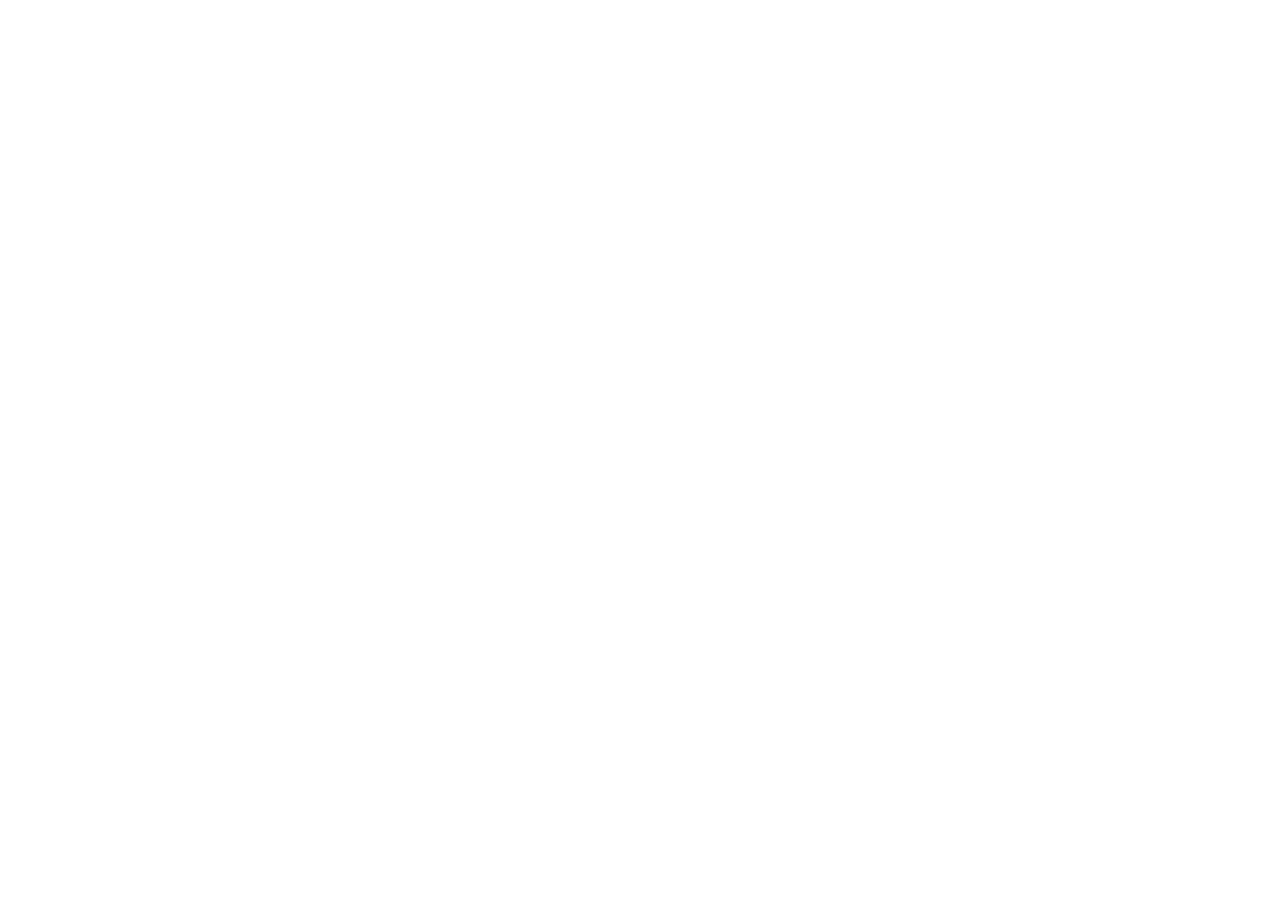
==== ejercicio-03/index.html @ 0c895d6d "estructura inicial en index realizada" ====
<!DOCTYPE html>
<html lang="en">
<head>
    <meta charset="UTF-8">
    <meta http-equiv="X-UA-Compatible" content="IE=edge">
    <meta name="viewport" content="width=device-width, initial-scale=1.0">
    <title>Countdown</title>
    <link rel="stylesheet" href="style.css">
    <link rel="preconnect" href="https://fonts.googleapis.com">
    <link rel="preconnect" href="https://fonts.gstatic.com" crossorigin>
    <link href="https://fonts.googleapis.com/css2?family=Share+Tech+Mono&display=swap" rel="stylesheet">
</head>
<body>

</body>
</html>
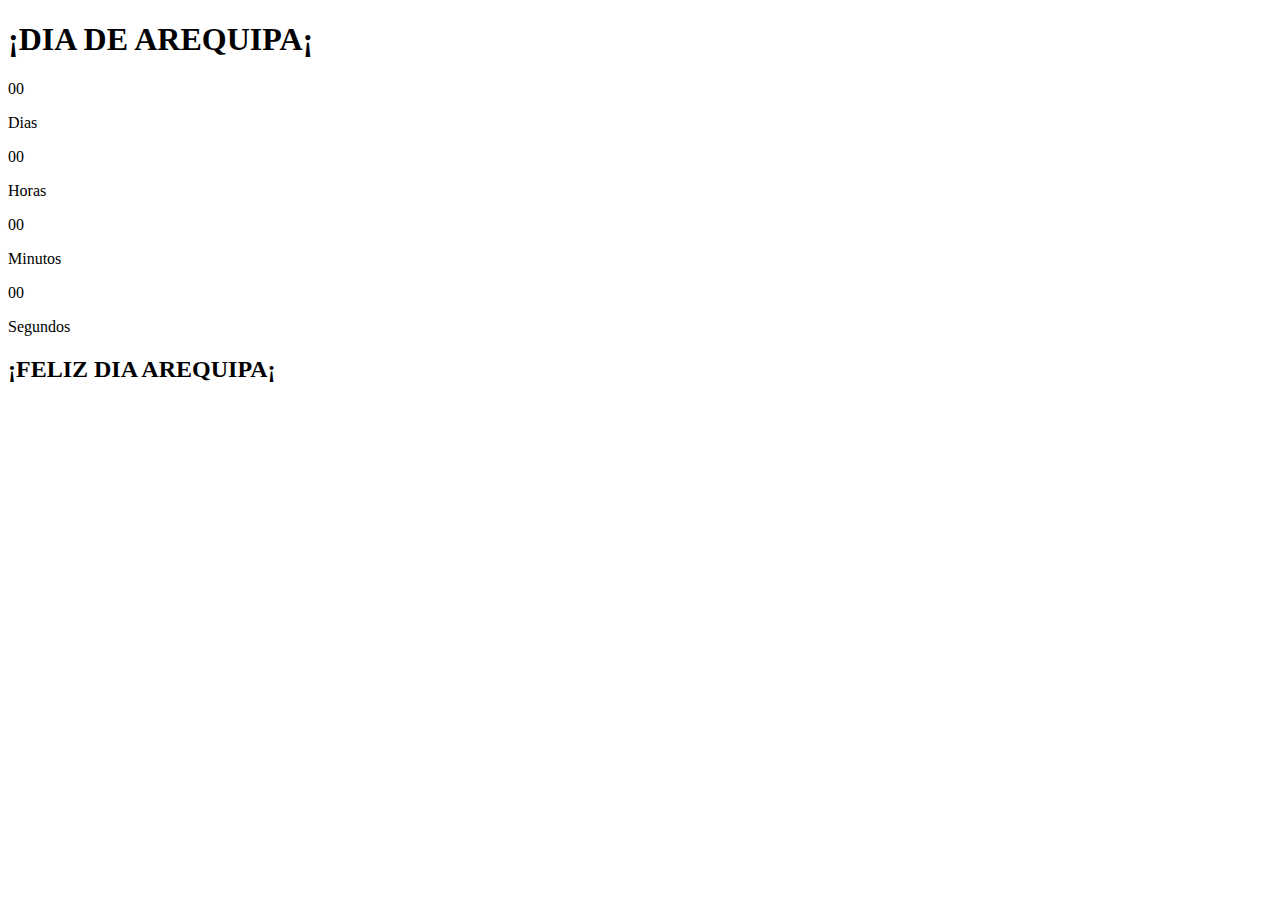
==== commit 006ed858: "archivo index, body realizado: formato de la cuenta regresiva" ====
--- a/ejercicio-03/index.html
+++ b/ejercicio-03/index.html
@@ -11,6 +11,28 @@
     <link href="https://fonts.googleapis.com/css2?family=Share+Tech+Mono&display=swap" rel="stylesheet">
 </head>
 <body>
-
+<section class="container">
+        <h1>¡DIA DE AREQUIPA¡</h1>
+        <div class="countdown">
+            <div>
+                <p id="days">00</p>
+                <span>Dias</span>
+            </div>
+            <div>
+                <p id="hours">00</p>
+                <span>Horas</span>
+            </div>
+            <div>
+                <p id="minutes">00</p>
+                <span>Minutos</span>
+            </div>
+            <div>
+                <p id="seconds">00</p>
+                <span>Segundos</span>
+            </div>
+        </div>
+    </section>
+    <section class="final-sms"><h2>¡FELIZ DIA AREQUIPA¡</h2></section>
+    
 </body>
 </html>
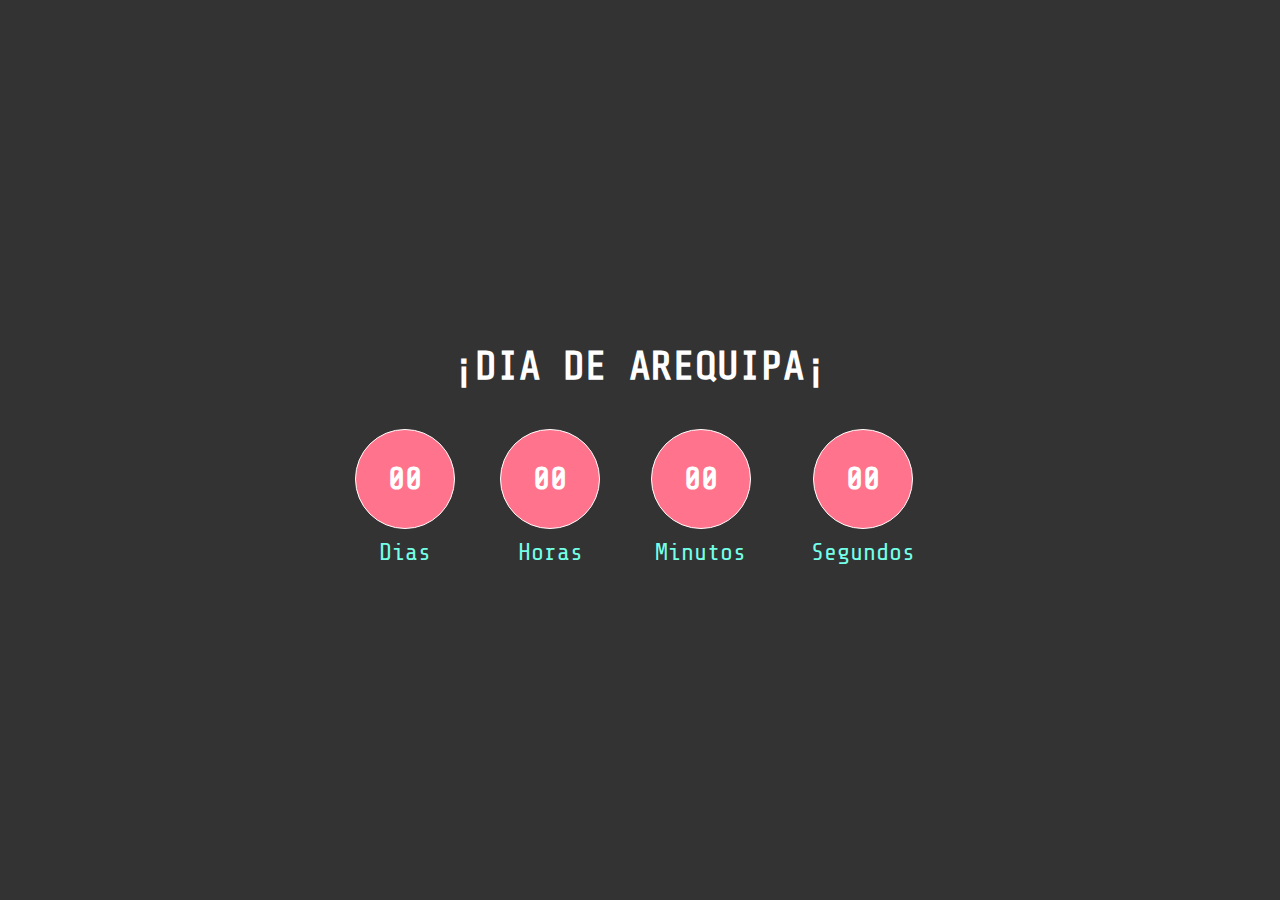
==== commit 8e271436: "solucion: arreglo a ruta hacia script.js" ====
--- a/ejercicio-03/index.html
+++ b/ejercicio-03/index.html
@@ -33,6 +33,6 @@
         </div>
     </section>
     <section class="final-sms"><h2>¡FELIZ DIA AREQUIPA¡</h2></section>
-    
+    <script src="script.js"></script>
 </body>
 </html>
--- a/ejercicio-03/style.css
+++ b/ejercicio-03/style.css
@@ -0,0 +1,73 @@
+*{
+    padding: 0;
+    margin: 0;
+    box-sizing: border-box;
+}
+body{
+    display: grid;
+    place-items: center;
+    font-family: 'Share Tech Mono', monospace;
+}
+.container{
+    width: 100%;
+    min-height: 100vh;
+    display: flex;
+    align-items: center;
+    justify-content: center;
+    flex-direction: column;
+    background-color: #333;
+}
+.countdown{
+    display: flex;
+    justify-content: space-evenly;
+    width: 50%;
+    flex-wrap: wrap;
+}
+.countdown div{
+    display: grid;
+    place-items: center;
+    padding: 10px;
+}
+h1{
+    text-align: center;
+    color: #fff;
+    font-size: 40px;
+    padding: 30px 10px;
+}
+p{
+    display: grid;
+    place-items: center;
+    border: solid 1px #fff;
+    height: 100px;
+    width: 100px;
+    border-radius: 50%;
+    color: #fff;
+    font-size: 2rem;
+    font-weight: bold;
+    background-color: #ff748c;
+}
+span{
+    display: block;
+    padding: 10px;
+    text-align: center;
+    color: #74ffe7;
+    font-size: 1.5rem;
+    font-weight: 400;
+}
+.final-sms{
+    position: absolute;
+    left: 0;
+    right: 0;
+    top: 0;
+    bottom: 0;
+    display: grid;
+    place-items: center;
+    transform: translateY(-100%);
+    transition: ease-in-out 0.5s;
+    background-color: #333;
+}
+.final-sms h2{
+    text-align: center;
+    font-size: 100px;
+    color: #fff;
+}
